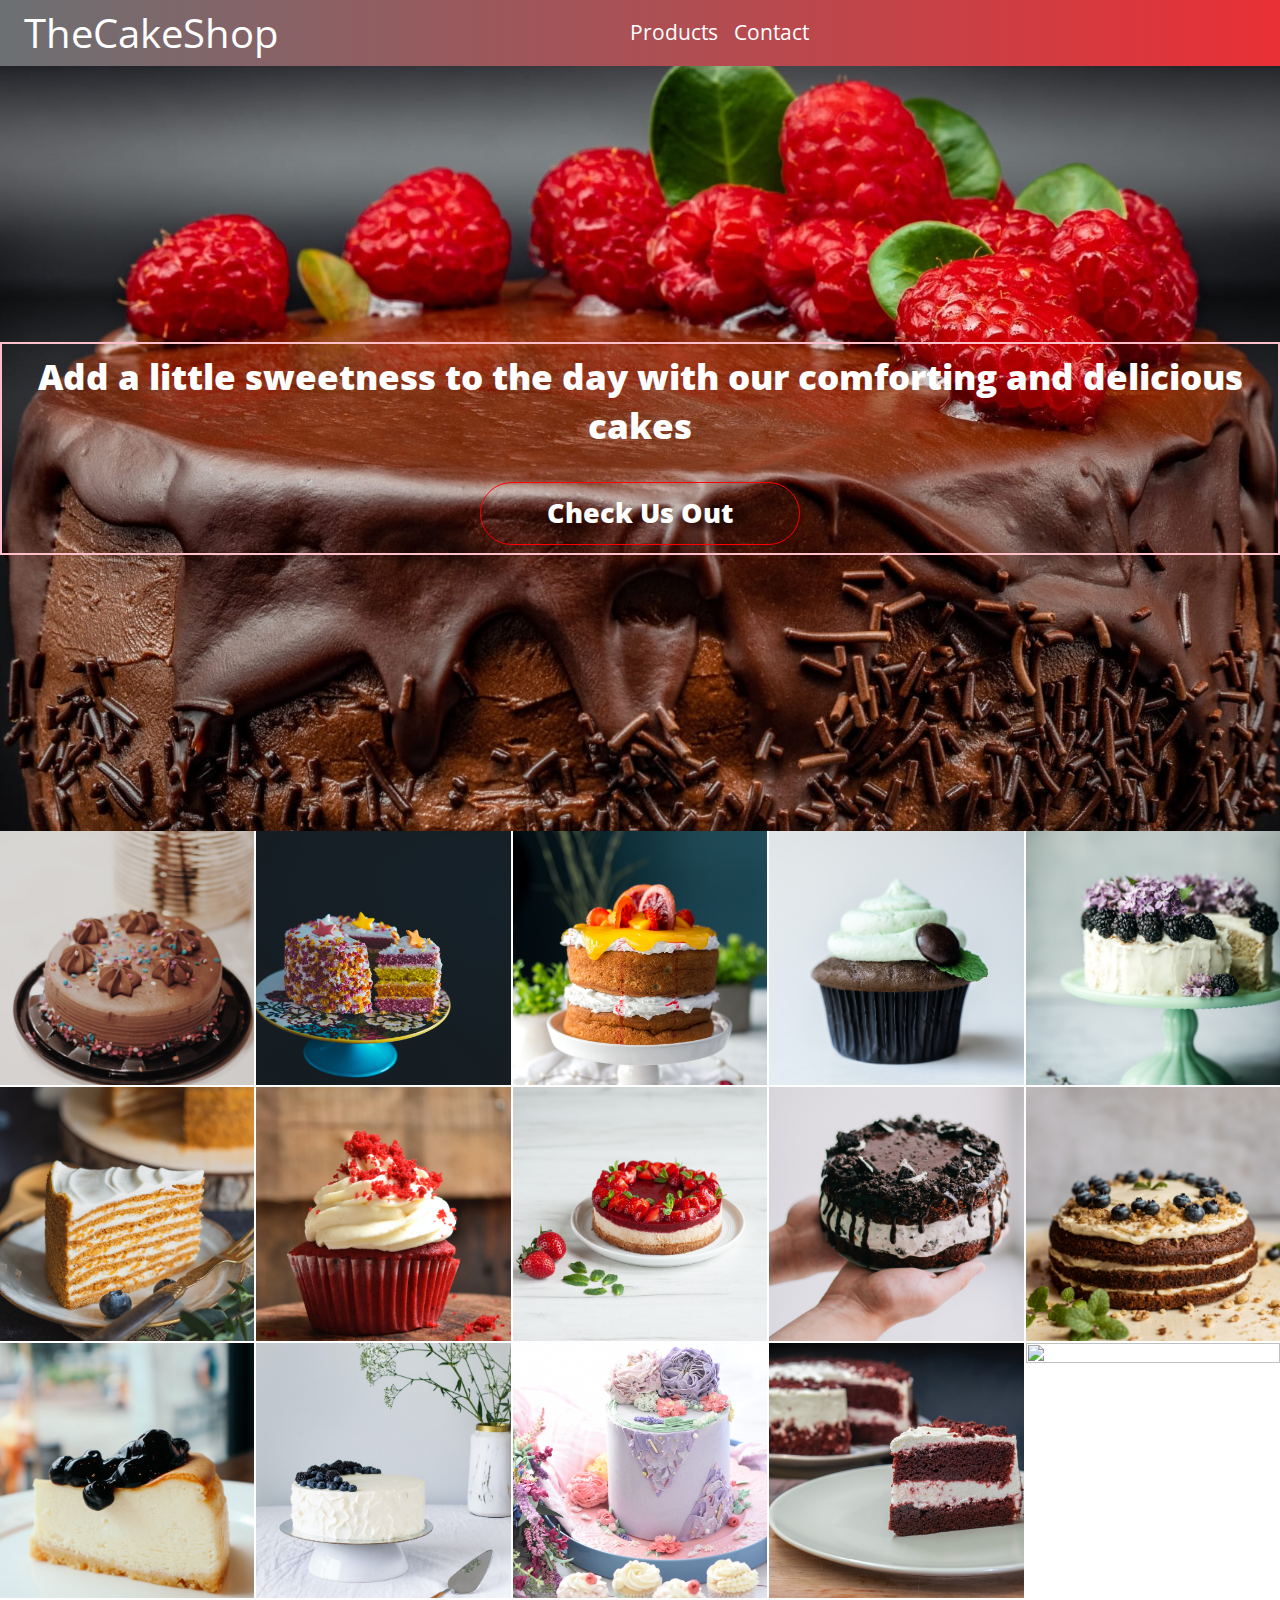
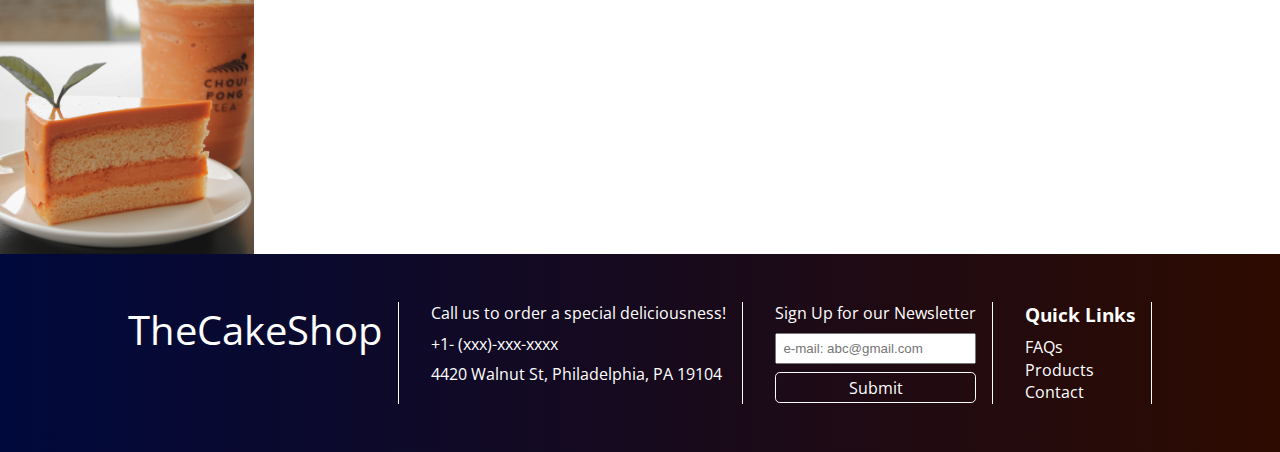
==== index.html @ ba418505 "Add files via upload" ====
<!DOCTYPE html>
<html lang="en">
<head>
    <meta charset="UTF-8">
    <meta name="viewport" content="width=device-width, initial-scale=1.0">
    <title>Home Page</title>
        <link rel="stylesheet" href="styles.css">
    <!-- font-awesome-cdn -->
    <link rel="stylesheet" href="https://cdnjs.cloudflare.com/ajax/libs/font-awesome/6.4.2/css/all.min.css" integrity="sha512-z3gLpd7yknf1YoNbCzqRKc4qyor8gaKU1qmn+CShxbuBusANI9QpRohGBreCFkKxLhei6S9CQXFEbbKuqLg0DA==" crossorigin="anonymous" referrerpolicy="no-referrer" />
</head>
<body>
    <header>
        <nav class="flex-center">
            <div class="logo">
                <a href="index.html" class="logo-name">TheCakeShop</a>
            </div>
            <div class="nav-items">
                
                <a href="#" class="nav-item">Products</a>
                <a href="contact.html" class="nav-item">Contact</a>
            </div>
            <a href="orders.html" class="cart-btn"><i class="fa-solid fa-cart-shopping"></i></a>
            <div class="toggle-btn"><i class="fa-solid fa-bars"></i></div>
        </nav>
    </header>

    <main>
        <section class="about flex-center">
            <!-- make it background and light -->
            <div class="about-contents flex-center">
                <p>Add a little sweetness to the day with our comforting and delicious cakes</p>
                <a  class="check-btn" href="#checking">Check Us Out</a>
            </div>
        </section>
        
        <!-- container -->
        <section class="products photo-gallery">
            <!-- product-grid -->
            <div class="grid-wrapper">
                <!-- card -->
                <div class="card">
                    <!-- card__img -->
                    <img class="photo" src="cake-1.jpg" alt="">
                </div>
                <div class="card">
                    <img class="photo" src="cake-2.jpg" alt="">
                </div>
                <div class="card">
                    <img class="photo" src="cake-3.jpg" alt="">
                </div>
                <div class="card" id="checking">
                    <img class="photo" src="cupcake-2.jpg" alt="">
                </div>
                <div class="card">
                    <img class="photo" src="cake-4.jpg" alt="">
                </div>
                <div class="card">
                    <img class="photo" src="cakeslice-2.jpg" alt="">
                </div>
                <div class="card">
                    <img class="photo" src="cupcake-3.jpg" alt="">
                </div>
                <div class="card">
                    <img class="photo" src="cake-6.jpg" alt="">
                </div>
                <div class="card">
                    <img class="photo" src="cake-7.jpg" alt="">
                </div>
                <div class="card">
                    <img class="photo" src="cake-8.jpg" alt="">
                </div>
                <div class="card">
                    <img class="photo" src="cakeslice-3.jpg" alt="">
                </div>
                <div class="card">
                    <img class="photo" src="cake-5.jpg" alt="">
                </div>
                <div class="card">
                    <img class="photo" src="cake-9.jpg" alt="">
                </div>
                <div class="card">
                    <img class="photo" src="cakeslice-1.jpg" alt="">
                </div>
                <div class="card">
                    <img class="photo" src="cupcake-1.jpg" alt="">
                </div>
                <div class="card">
                    <img class="photo" src="cakeslice-4.jpg" alt="">
                </div>
            </div>
            
        </section>
    </main>

    <footer class="footer-flex">
        <div class="row">
            <a href="index.html" class="logo-name">TheCakeShop</a>
            <div class="social-links">
                <a href="#"><i class="fa-brands fa-facebook"></i></a>
                <a href="#"><i class="fa-brands fa-instagram"></i></a>
                <a href="#"><i class="fa-brands fa-x-twitter"></i></a>
            </div>
        </div>

        <div class="row">
            <p>Call us to order a special deliciousness!</p>
            <p>+1- (xxx)-xxx-xxxx</p>
            <p>
                4420 Walnut St, Philadelphia, PA 19104
            </p>
        </div>

        <div class="row">
            <p>Sign Up for our Newsletter</p>
            <input type="text" placeholder="e-mail: abc@gmail.com">
            <a class="btn" href="#">Submit</a>
        </div>

        <div class="row">
            <h3>Quick Links</h3>
            <ul>
                <li> <a href="#">FAQs</a></li>
                <li> <a href="products.html">Products</a></li>
                <li> <a href="contact.html">Contact</a></li>
            </ul>
        </div>
    </footer>

</body>
</html>
---- styles.css ----
@import url('https://fonts.googleapis.com/css2?family=Lato:wght@100;300;400&family=Open+Sans:wght@300;400;500;600;700&display=swap');


*,
*::before,
*::after{
    margin: 0;
    padding: 0;
    box-sizing: border-box;
    scroll-behavior: smooth;
}



/* Global Classes */

body{
    font-family: 'Lato', sans-serif;
    font-family: 'Open Sans', sans-serif;
    line-height: 1.4;
}
header{
    background: linear-gradient(to right, #6C7073, #E93036);
    padding: 0.3rem 0.5rem;
}
img{
    max-width: 100%;
    display: block;
}
a{
    text-decoration: none;
}
.toggle-btn{
    display: none;
}
.flex-center{
    display: flex;
    flex-direction: row;
    align-items: center;
    justify-content: space-between;
}

/* Navigation */
nav{
    padding: 0rem 1rem;
}
nav a{
    color: white;
}

.logo-name{
    font-size: clamp(1.5rem, 5vw, 2.5rem);   
}

.nav-items{
    display: flex;
    gap: 1rem;
    padding-right: 6rem;
}
.nav-items a{
    font-size: clamp(0.7rem, 4.5vw, 1.3rem); 
}
.nav-items a:hover{
    text-decoration: underline; 
}
.cart-btn{
    font-size: 1.2rem;
    transition: all .2s ease-in-out;
}
.cart-btn:hover{
    transform: scale(1.5);
}


/* About section styles */
.about{
    background-image: url(about-cake-image.jpg);
    height: 85vh;
    background-size: cover;
    background-repeat: no-repeat;
    background-position: calc(50%);

    color: white;
    font-size: clamp(0.7rem, -0.975rem + 5.333vw, 2.2rem);
    font-weight: 900;
    justify-content: center;
}
.about .about-contents{
    border: 2px solid pink;
    padding: 0.5rem;
    text-align: center;

    flex-direction: column;
    gap: 2rem;
}
.about a{
    font-size: 1.7rem;
    color: white;
    border: 1px solid red;
    padding: 0.7rem 1.2rem;
    border-radius: 2rem;

    width: 20rem;
}

.check-btn{
    transition: all 0.2s ease-in-out;
}
.check-btn:hover{
    transform: scale(1.1);
}

/* Prducts section styles */
.grid-wrapper{
    display: grid;
    gap: 0.125rem;
    grid-template-columns: repeat(auto-fit, minmax(15rem, 1fr))

}
.photo{
    width: 100%;
    aspect-ratio: 1/1;
    object-fit: cover;
}
/* image zoom effect */
.card{
    transition: all 0.1s ease-in-out;

    cursor: pointer;
}
.card:hover{
    transform: scale(1.2);
}

/* footer styling */

.footer-flex{
    background: linear-gradient(to right, #00093c, #2d0b00);
    color: #fff;
    padding: 3rem 1rem;


    display: flex;
    justify-content: center;
    flex-wrap: wrap;
    gap: 2rem;
    
}

.row{
    display: flex;
    flex-direction: column;
    gap: 0.5rem;

    

    padding-right: 1rem;
    border-right: 1px solid white;
}
footer a, footer p{
    color: #fff;
}

footer .social-links{
    
    font-size: 1.2rem;

    display: flex;
    flex-direction: row;
    gap: 0.5rem;
}

footer input{
    padding: 0.4rem;
}

.btn{
    border: 1px solid white;
    border-radius: 0.3rem;
    padding: 0.2rem 0.8rem ;
   
    text-align: center;
    transition: all 0.3s ease-in-out;


}

.btn:hover{
    color: black;
    background: white;

}

footer li{
    list-style: none;
    cursor: pointer;
}


/* contact us styling */
.contactus-form{
    background: url(contactus.jpg);
    height: 70vh;
    background-size: cover;
    background-position: center;

    display: flex;
    align-items: center;
    justify-content: left;


    padding: 1rem 1rem;
 
}
form{
    display: flex;
    flex-direction: column;
    gap: 1rem;
    width: 40%;
}
form h3{
    color: #424141;
    font-size: 1.8rem;
    font-weight: 800;
}

form input, form textarea{
    border: 0;
    outline: none;
    padding: 0.3rem;
    background: #f5f5f5;
    font-size: 1rem;
    font-weight: 400;
}

form .btn{
    width: 30%;
    border: 0;
    outline: none;
    text-align: center;
    cursor: pointer;
}
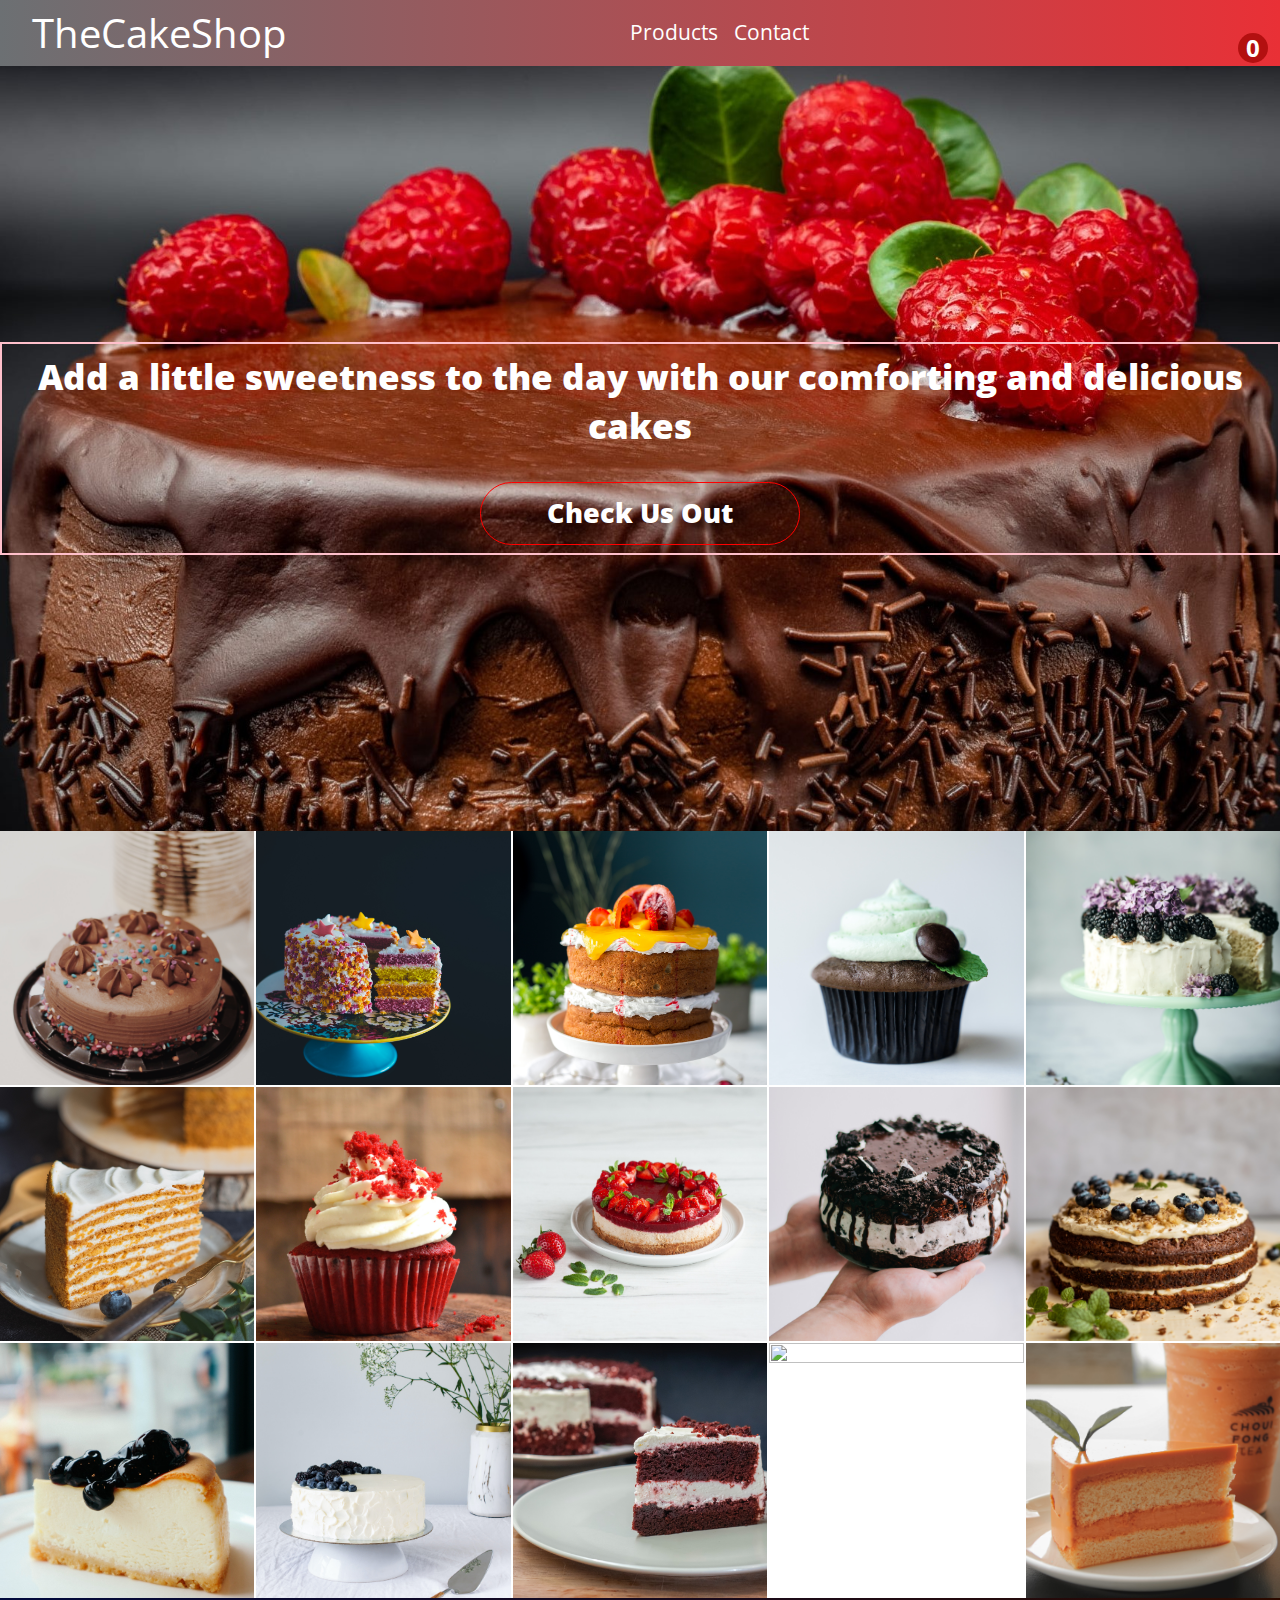
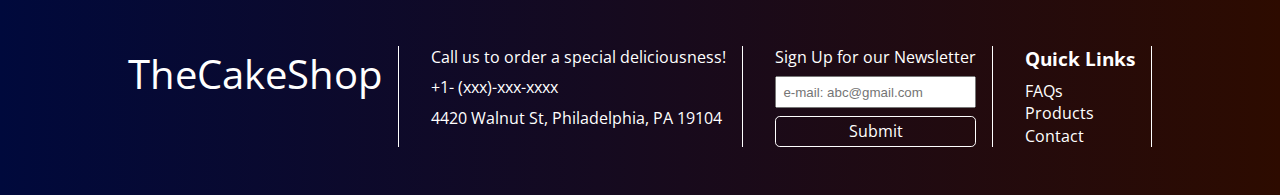
==== commit b979a223: "Add files via upload" ====
--- a/index.html
+++ b/index.html
@@ -16,10 +16,15 @@
             </div>
             <div class="nav-items">
                 
-                <a href="#" class="nav-item">Products</a>
+                <a href="products.html" class="nav-item">Products</a>
                 <a href="contact.html" class="nav-item">Contact</a>
             </div>
-            <a href="orders.html" class="cart-btn"><i class="fa-solid fa-cart-shopping"></i></a>
+            <div class="iconCart">
+                <!-- <img src="icon.png"> -->
+                <a href="products.html"><i class="fa-solid fa-cart-shopping"></i>
+                </a>
+                <div class="totalQuantity">0</div>
+            </div>
             <div class="toggle-btn"><i class="fa-solid fa-bars"></i></div>
         </nav>
     </header>
@@ -29,7 +34,7 @@
             <!-- make it background and light -->
             <div class="about-contents flex-center">
                 <p>Add a little sweetness to the day with our comforting and delicious cakes</p>
-                <a  class="check-btn" href="#checking">Check Us Out</a>
+                <a  class="check-btn" href="products.html">Check Us Out</a>
             </div>
         </section>
         
@@ -75,9 +80,7 @@
                 <div class="card">
                     <img class="photo" src="cake-5.jpg" alt="">
                 </div>
-                <div class="card">
-                    <img class="photo" src="cake-9.jpg" alt="">
-                </div>
+              
                 <div class="card">
                     <img class="photo" src="cakeslice-1.jpg" alt="">
                 </div>
--- a/styles.css
+++ b/styles.css
@@ -11,7 +11,6 @@
 }
 
 
-
 /* Global Classes */
 
 body{
@@ -21,7 +20,7 @@
 }
 header{
     background: linear-gradient(to right, #6C7073, #E93036);
-    padding: 0.3rem 0.5rem;
+    padding: 0.3rem 1rem;
 }
 img{
     max-width: 100%;
@@ -47,7 +46,32 @@
 nav a{
     color: white;
 }
-
+header .iconCart{
+    position: relative;
+    z-index: 1;
+}
+header .totalQuantity{
+    position: absolute;
+    top: 0;
+    right: 0;
+    font-size: x-large;
+    background-color: #b31010;
+    width: 30px;
+    height: 30px;
+    color: #fff;
+    font-weight: bold;
+    display: flex;
+    justify-content: center;
+    align-items: center;
+    border-radius: 50%;
+
+    cursor: pointer;
+
+    transform: translateX(20px);
+}
+header i{
+    font-size: 2rem;
+}
 .logo-name{
     font-size: clamp(1.5rem, 5vw, 2.5rem);   
 }
